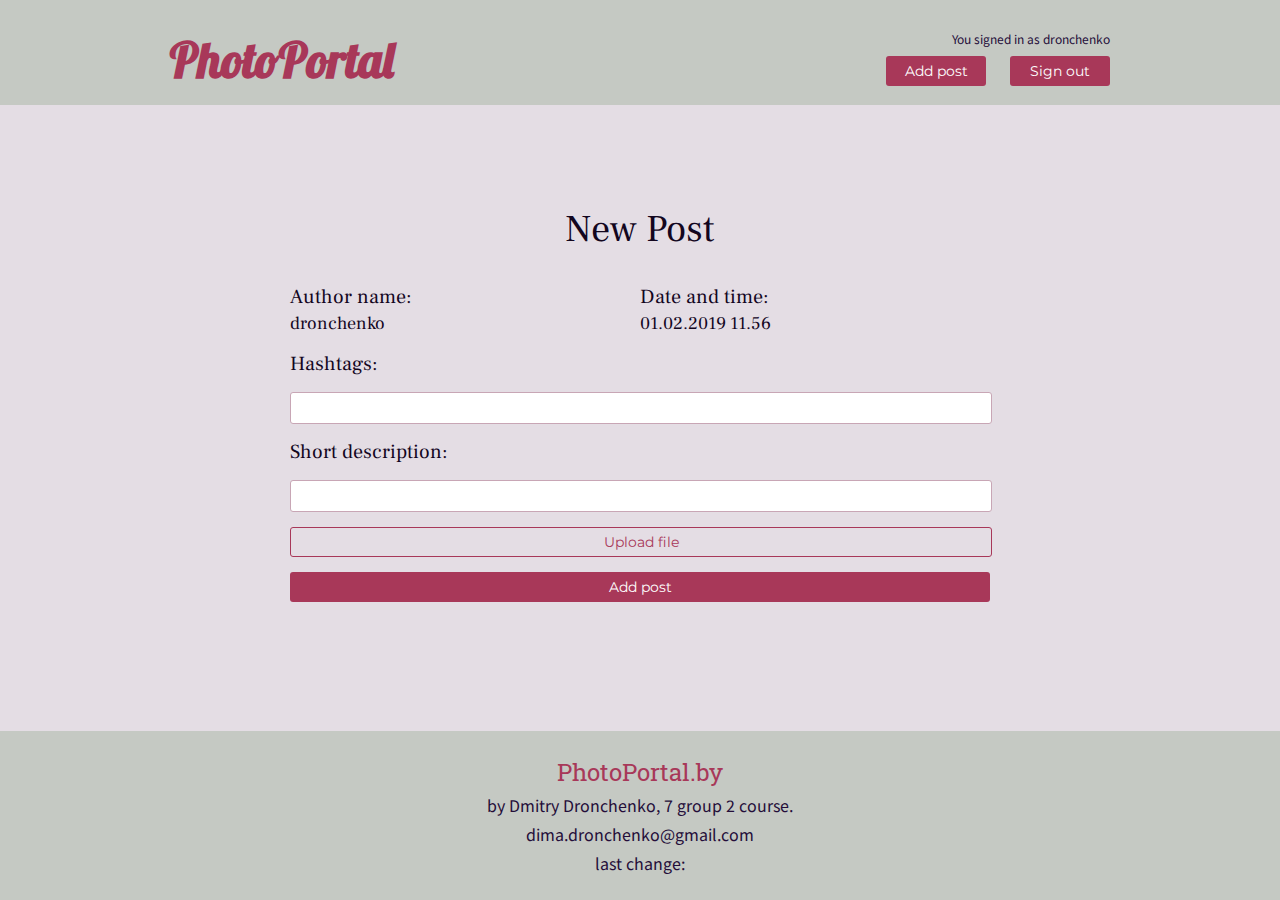
==== UI/addEditPost.html @ 4742c0e1 "Add html, styles and some js." ====
<!DOCTYPE html>
<html lang="en">
<head>
  <meta charset="UTF-8">
  <link href="styles/styles.css" rel="stylesheet" />
  <link href="https://fonts.googleapis.com/css?family=Montserrat:700|Lobster|Noto+Sans+TC|Frank+Ruhl+Libre|Roboto+Slab|Alegreya:400" rel="stylesheet" />
  <meta name="viewport" content="width=device-width, initial-scale=1">
  <script src="scripts/script.js"></script>
  <title>Document</title>
</head>
<body>
  <header>
    <div class="header">
      <div class="header__logo">
        <h1><a href="#">PhotoPortal</a></h1>
      </div>
      <div class="header__logInfo">
        <p>You signed in as dronchenko</p>
      </div>
      <div class="header__buttons">
        <form class="header__form" action="addEditPost.html"><button class="header__button" type="submit">Add post</button></form>
        <form class="header__form" action="addEditPost.html"><button onclick="setBlur()" class="header__button" type="submit">Sign out</button></form>
      </div>
    </div>
  </header>
  <main>
    <div class="add-post">
      <p class="add-post__title">New Post</p>
      <form class="add-post__form" action="#">
        <div class="add-post__author">
          <p>Author name:</p>
          <input class="add-post__input" value="dronchenko" type="text" disabled />
        </div>
        <div class="add-post__date">
          <p>Date and time:</p>
          <input class="add-post__input" value="01.02.2019 11.56" type="text" disabled />
        </div>
        <p class="add-post__hashtagsText">Hashtags:</p>
        <input class="add-post__hashtagsInput" type="text" />
        <p class="add-post__descText">Short description:</p>
        <textarea class="add-post__descInput"></textarea>
        <label for="uploadBtn" class="add-post__uploadButton">Upload file</label>
        <input style="opacity: 0; z-index: -1; height: 0px" type="file" name="upload" id="uploadBtn" />
        <input type="submit" value="Add post" class="add-post__addButton" />
      </form>
    </div>
  </main>
  <footer>
    <div class="footer">
      <a class="footer__link" href="#">PhotoPortal.by</a>
      <p class="footer__text">by Dmitry Dronchenko, 7 group 2 course.</p>
      <p class="footer__text">dima.dronchenko@gmail.com</p>
      <p class="footer__text">last change:</p>
    </div>
  </footer>
</body>
</html>
---- UI/styles/styles.css ----
* {
  margin: 0;
  padding: 0;
  text-decoration: none;
}
.button {
  width: 100px;
  height: 30px;
  border: none;
  background: #A83859;
  color: #FFFFFF;
  border-radius: 3px;
  padding: 6px 10px 6px 10px;
  font-family: 'Montserrat', sans-serif;
  font-size: 14px;
}
.button:hover {
  background: #240D39;
}
.input {
  border: 1px solid #C8A6B5;
  border-radius: 3px;
  height: 30px;
}
.text1 {
  font-size: 12px;
  font-family: 'Noto Sans TC', sans-serif;
  color: #240D39;
}
.text2 {
  color: #13061E;
  font-family: 'Frank Ruhl Libre', serif;
}
.text3 {
  font-size: 24px;
  font-family: 'Roboto Slab', serif;
  color: #A83859;
}
.text4 {
  font-family: 'Alegreya', serif;
  color: #13061E;
  font-size: 36px;
}
header {
  background: #C5C9C3;
}
.header {
  padding: 20px 0 10px 0;
  max-width: 1000px;
  margin: auto;
  display: grid;
  grid-template-columns: repeat(2, 1fr);
  grid-template-rows: repeat(5, auto);
  grid-row-gap: 5px;
  justify-items: end;
}
.header .header__logo {
  margin: 0 30px 0 30px;
  grid-row: 3/5;
  grid-column: 1/2;
  justify-self: start;
}
.header .header__logo h1 > a {
  font-family: 'Lobster', cursive;
  color: #A83859;
  font-size: 48px;
}
.header .header__logInfo {
  margin: 0 30px 0 30px;
  grid-row: 3/4;
  grid-column: 2/3;
  font-size: 12px;
  font-family: 'Noto Sans TC', sans-serif;
  color: #240D39;
}
.header .header__buttons {
  margin: 0 30px 0 30px;
  grid-row: 4/5;
  grid-column: 2/3;
}
.header .header__buttons .header__form {
  display: inline-grid;
  margin-left: 20px;
}
.header .header__buttons .header__form .header__button {
  width: 100px;
  height: 30px;
  border: none;
  background: #A83859;
  color: #FFFFFF;
  border-radius: 3px;
  padding: 6px 10px 6px 10px;
  font-family: 'Montserrat', sans-serif;
  font-size: 14px;
}
.header .header__buttons .header__form .header__button:hover {
  background: #240D39;
}
@media (max-width: 610px) {
  .header {
    grid-template-rows: repeat(4, auto);
    grid-template-columns: repeat(2, 1fr);
  }
  .header .header__logo {
    grid-row: 1/2;
    grid-column: 1/3;
    justify-self: center;
  }
  .header .header__logInfo {
    grid-row: 2/3;
    grid-column: 1/3;
    justify-self: end;
  }
  .header .header__buttons {
    width: 100%;
    justify-self: center;
    grid-column: 1/3;
    grid-row: 3/4;
    display: grid;
    grid-template-columns: repeat(2, 1fr);
  }
  .header .header__buttons .header__form {
    justify-self: center;
    width: 86%;
    margin: 0;
    grid-auto-flow: column;
  }
  .header .header__buttons .header__form .header__button {
    width: 100%;
  }
}
.filter-container {
  background: #E4DDE4;
}
.filter {
  grid-gap: 10px;
  max-width: 700px;
  margin: auto;
  color: #13061E;
  font-family: 'Frank Ruhl Libre', serif;
  display: grid;
  grid-template-columns: repeat(4, auto);
  grid-template-rows: 10% auto;
}
.filter * {
  margin-top: 5px;
}
.filter .filter__title {
  margin: 0 40px;
  display: grid;
  grid-column: 1/4;
  grid-row: 1/2;
}
.filter .filter__text {
  grid-column: 1/2;
  font-size: 20px;
}
.filter .filter__symbol {
  grid-column: 2/3;
  align-self: center;
  justify-self: end;
}
.filter .filter__symbol img {
  width: 20px;
  height: 20px;
}
.filter .filter__form {
  margin: 0 40px 0 40px;
  grid-row: 2/3;
  grid-column: 1/4;
}
.filter .filter__form .filter__text {
  font-size: 16px;
  margin-left: 0;
}
.filter .filter__form .filter__inputs {
  display: grid;
  margin-left: 20px;
  grid-template-columns: 100px auto;
  grid-template-areas: 'text-date date' 'text-author author' 'text-hashtag hashtag' 'but but';
}
.filter .filter__form .filter__inputs .filter__input {
  background-color: #E4DDE4;
  border: 1px solid #C8A6B5;
  border-radius: 3px;
}
.filter .filter__form .filter__inputs .filter__button {
  justify-self: end;
  grid-area: but;
  width: 100px;
  height: 30px;
  border: none;
  background: #A83859;
  color: #FFFFFF;
  border-radius: 3px;
  padding: 6px 10px 6px 10px;
  font-family: 'Montserrat', sans-serif;
  font-size: 14px;
}
.filter .filter__form .filter__inputs .filter__button:hover {
  background: #240D39;
}
.filter .filter__form .filter__inputs .filter__text-date {
  grid-area: text-date;
}
.filter .filter__form .filter__inputs #date {
  grid-area: date;
}
.filter .filter__form .filter__inputs .filter__text-author {
  grid-area: text-author;
}
.filter .filter__form .filter__inputs #author {
  grid-area: author;
}
.filter .filter__form .filter__inputs .filter__text-hashtag {
  grid-area: text-hashtag;
}
.filter .filter__form .filter__inputs #hashtag {
  grid-area: hashtag;
}
.filter .filter__form .filter__inputs .text {
  font-size: 14px;
}
main {
  background: #E4DDE4;
}
.main {
  max-width: 700px;
  margin: auto;
  padding: 25px 0 50px 0;
  display: grid;
  grid-template-columns: repeat(2, auto);
  grid-auto-rows: auto;
  grid-column-gap: 20px;
  grid-auto-flow: dense;
}
.main .el {
  padding: 25px;
  display: grid;
  grid-template-rows: auto 20px auto auto;
  grid-template-columns: 1fr 1fr 20px;
  grid-gap: 10px;
}
.main .el .el__like {
  background: url(img/heart.svg);
  grid-row: 2 / 3;
  grid-column: 3 / 4;
  justify-self: end;
  height: 20px;
  width: 20px;
}
.main .el .el__name {
  grid-row: 2 / 3;
  grid-column: 1 / 3;
  font-size: 12px;
  font-family: 'Noto Sans TC', sans-serif;
  color: #240D39;
}
.main .el .el__photo {
  grid-area: 1 / 1 / span 1 / span 3;
  width: 100%;
  -webkit-box-shadow: 0 0 25px #240D3950;
  -moz-box-shadow: 0 0 25px #240D3950;
  box-shadow: 0 0 25px #240D3950;
}
.main .el .el__desc {
  grid-row: 3 / 4;
  grid-column: 1 / 4;
  display: none;
}
.main .el .el__hashtag {
  grid-row: 2 / 3;
  grid-column: 2 / 3;
  justify-self: end;
  display: none;
}
.main .el .el__links {
  grid-column: 1/4;
  justify-self: end;
}
.main .el .el__link {
  font-size: 12px;
  font-family: 'Noto Sans TC', sans-serif;
  color: #240D39;
  font-size: 14px;
  display: none;
  margin-left: 20px;
}
.main .el .el__link:hover {
  text-decoration: underline;
}
@media (max-width: 610px) {
  .main .el {
    grid-column: 1/3;
    width: 80%;
    justify-self: center;
  }
  .main .el .el__desc {
    display: block;
  }
  .main .el .el__hashtag {
    display: block;
  }
  .main .el .el__link {
    display: inline-grid;
  }
}
.main .main__button {
  grid-column: 1/3;
  justify-self: center;
  width: 100px;
  height: 30px;
  border: none;
  background: #A83859;
  color: #FFFFFF;
  border-radius: 3px;
  padding: 6px 10px 6px 10px;
  font-family: 'Montserrat', sans-serif;
  font-size: 14px;
  width: 250px;
}
.main .main__button:hover {
  background: #240D39;
}
.modal-window {
  position: fixed;
  top: 0;
  right: 0;
  bottom: 0;
  left: 0;
  z-index: 99;
  -webkit-transition: opacity 400ms ease-in;
  -moz-transition: opacity 400ms ease-in;
  transition: opacity 400ms ease-in;
  display: none;
  pointer-events: none;
}
.modal-window:target {
  display: block;
  pointer-events: auto;
}
.modal-window .modal-dialog {
  z-index: 100;
  box-shadow: 0 0 50px #240D39CC, inset 0 0 34px #240D394D;
  position: relative;
  margin: 10% auto;
  background: #E4DDE4;
}
.delete-dialog {
  padding: 25px 15px 15px 25px;
  max-width: 370px;
  width: 80%;
  height: 120px;
  display: grid;
  grid-template-columns: repeat(3, auto);
  grid-template-rows: auto 30px;
}
.delete-dialog .delete-dialog__form1 {
  justify-self: end;
  grid-row: 2/3;
  grid-column: 2/3;
}
.delete-dialog .delete-dialog__form1 .delete-dialog__button {
  width: 100px;
  height: 30px;
  border: none;
  background: #A83859;
  color: #FFFFFF;
  border-radius: 3px;
  padding: 6px 10px 6px 10px;
  font-family: 'Montserrat', sans-serif;
  font-size: 14px;
}
.delete-dialog .delete-dialog__form1 .delete-dialog__button:hover {
  background: #240D39;
}
.delete-dialog .delete-dialog__form2 {
  justify-self: end;
  grid-row: 2/3;
  grid-column: 3/4;
}
.delete-dialog .delete-dialog__form2 .delete-dialog__button {
  width: 100px;
  height: 30px;
  border: none;
  background: #A83859;
  color: #FFFFFF;
  border-radius: 3px;
  padding: 6px 10px 6px 10px;
  font-family: 'Montserrat', sans-serif;
  font-size: 14px;
}
.delete-dialog .delete-dialog__form2 .delete-dialog__button:hover {
  background: #240D39;
}
.delete-dialog .delete-dialog__text {
  grid-column: 1/4;
  grid-row: 1/2;
  color: #13061E;
  font-family: 'Frank Ruhl Libre', serif;
  font-size: 18px;
}
.signin-dialog {
  padding: 20px 0 100px 0;
  display: grid;
  grid-template-rows: repeat(2, auto);
  grid-row-gap: 15px;
  justify-items: center;
  width: 70%;
  max-width: 600px;
  height: 70vh;
  max-height: 300px;
}
.signin-dialog * {
  width: 100%;
}
.signin-dialog .signin-dialog__title {
  text-align: center;
  color: #13061E;
  font-family: 'Frank Ruhl Libre', serif;
  font-size: 32px;
  padding-bottom: 30px;
}
.signin-dialog .signin-dialog__form {
  width: 60%;
  display: grid;
  grid-auto-rows: auto;
  grid-row-gap: 15px;
}
.signin-dialog .signin-dialog__form .signin-dialog__text {
  color: #13061E;
  font-family: 'Frank Ruhl Libre', serif;
  font-size: 20px;
}
.signin-dialog .signin-dialog__form .signin-dialog__input {
  border: 1px solid #C8A6B5;
  border-radius: 3px;
  height: 30px;
}
.signin-dialog .signin-dialog__button {
  width: 100px;
  height: 30px;
  border: none;
  background: #A83859;
  color: #FFFFFF;
  border-radius: 3px;
  padding: 6px 10px 6px 10px;
  font-family: 'Montserrat', sans-serif;
  font-size: 14px;
  width: 100%;
}
.signin-dialog .signin-dialog__button:hover {
  background: #240D39;
}
footer {
  background: #C5C9C3;
}
.footer {
  max-width: 1000px;
  margin: auto;
  padding: 25px 0 25px 0;
  display: grid;
  grid-auto-rows: auto;
  grid-row-gap: 5px;
  justify-items: center;
}
.footer .footer__text {
  font-size: 12px;
  font-family: 'Noto Sans TC', sans-serif;
  color: #240D39;
  font-size: 16px;
}
.footer .footer__link {
  font-size: 24px;
  font-family: 'Roboto Slab', serif;
  color: #A83859;
}
.add-post {
  max-width: 700px;
  margin: auto;
  padding: 100px 40px 100px 40px;
  display: grid;
  grid-template-rows: repeat(2, auto);
  grid-row-gap: 30px;
}
.add-post * {
  width: 100%;
}
.add-post .add-post__title {
  text-align: center;
  grid-area: 1 / 1 / span 1 / span 1;
  justify-self: center;
  color: #13061E;
  font-family: 'Frank Ruhl Libre', serif;
  font-size: 38px;
}
.add-post .add-post__form {
  grid-area: 2 / 1 / span 1 / span 1;
  display: grid;
  grid-template-rows: repeat(7, auto);
  grid-template-columns: repeat(2, 1fr);
  grid-row-gap: 15px;
  color: #13061E;
  font-family: 'Frank Ruhl Libre', serif;
  font-size: 20px;
}
.add-post .add-post__form .add-post__author {
  grid-area: 1 / 1 / span 1 / span 1;
}
.add-post .add-post__form .add-post__author * {
  display: inline-grid;
}
.add-post .add-post__form .add-post__author .add-post__input {
  color: #13061E;
  font-family: 'Frank Ruhl Libre', serif;
  font-size: 18px;
  border: none;
  background: #E4DDE4;
}
.add-post .add-post__form .add-post__date {
  grid-area: 1 / 2 / span 1 / span 1;
}
.add-post .add-post__form .add-post__date * {
  display: inline-grid;
}
.add-post .add-post__form .add-post__date .add-post__input {
  color: #13061E;
  font-family: 'Frank Ruhl Libre', serif;
  font-size: 18px;
  border: none;
  background: #E4DDE4;
}
.add-post .add-post__form .add-post__hashtagsText {
  grid-area: 2 / 1 / span 1 / span 2;
}
.add-post .add-post__form .add-post__hashtagsInput {
  border: 1px solid #C8A6B5;
  border-radius: 3px;
  height: 30px;
  grid-area: 3 / 1 / span 1 / span 2;
}
.add-post .add-post__form .add-post__descText {
  grid-area: 4 / 1 / span 1 / span 2;
}
.add-post .add-post__form .add-post__descInput {
  border: 1px solid #C8A6B5;
  border-radius: 3px;
  height: 30px;
  resize: none;
  grid-area: 5 / 1 / span 1 / span 2;
}
.add-post .add-post__form .add-post__uploadButton {
  font-family: 'Montserrat', sans-serif;
  font-size: 14px;
  padding: 5px 0 5px 0;
  cursor: pointer;
  text-align: center;
  color: #A83859;
  border: 1px solid #A83859;
  border-radius: 3px;
  grid-area: 6 / 1 / span 1 / span 2;
}
.add-post .add-post__form .add-post__addButton {
  width: 100px;
  height: 30px;
  border: none;
  background: #A83859;
  color: #FFFFFF;
  border-radius: 3px;
  padding: 6px 10px 6px 10px;
  font-family: 'Montserrat', sans-serif;
  font-size: 14px;
  width: 100%;
  grid-area: 7 / 1 / span 1 / span 2;
}
.add-post .add-post__form .add-post__addButton:hover {
  background: #240D39;
}
body {
  display: grid;
  grid-template-rows: minmax(auto, max-content) auto minmax(auto, max-content);
  min-height: 100vh;
}
.error {
  max-width: 700px;
  margin: auto;
  padding: 50px 40px 50px 40px;
}
.error .error__title {
  font-family: 'Alegreya', serif;
  color: #13061E;
  font-size: 36px;
  text-align: center;
}
.error .error__link {
  color: #A83859;
}
.error .error__link:hover {
  text-decoration: underline;
}
/*# sourceMappingURL=styles.css.map */
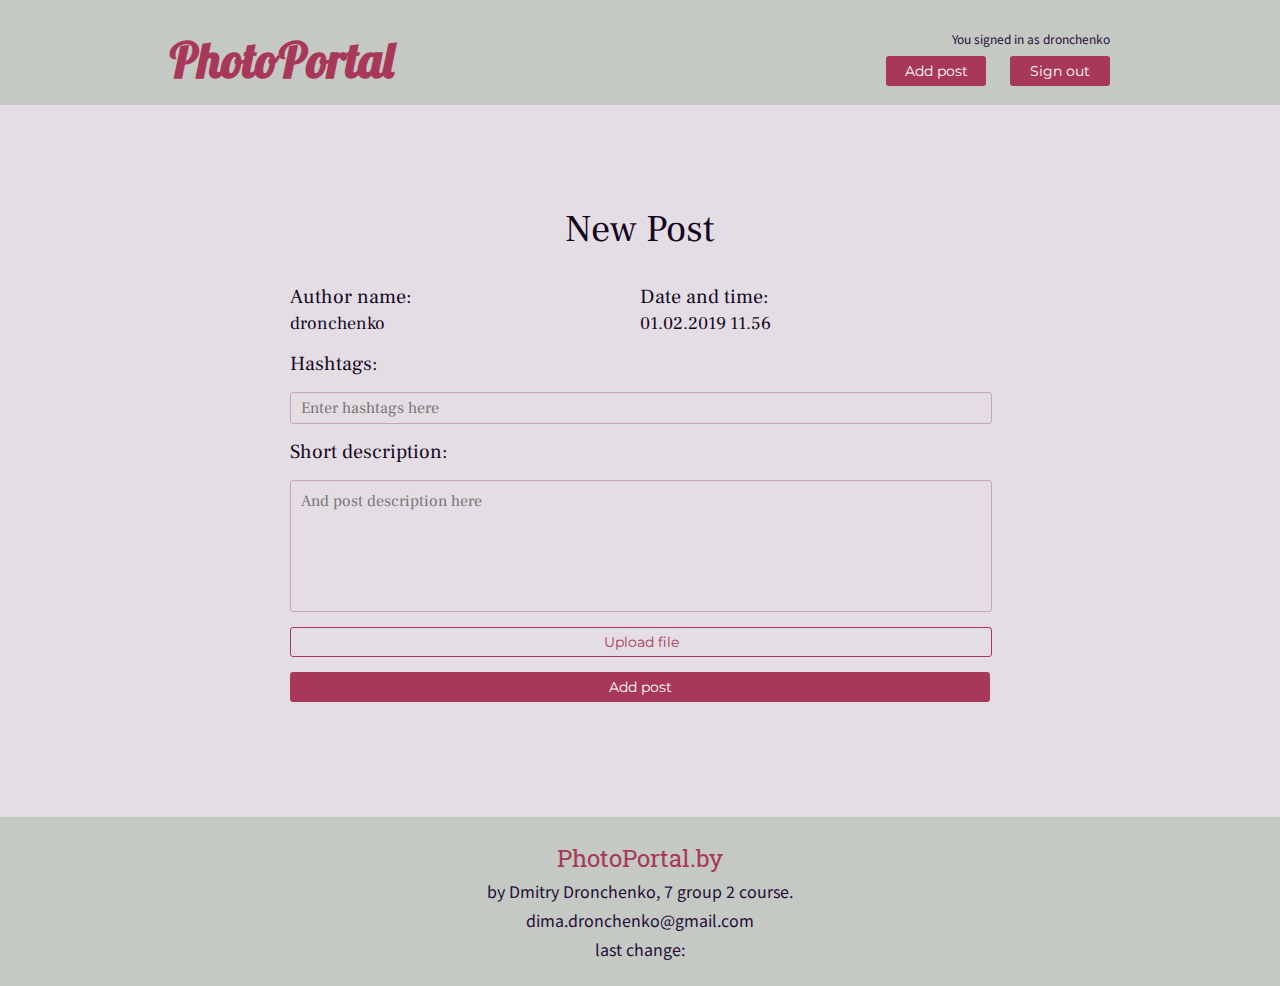
==== commit d22834b3: "Cosmetic edits." ====
--- a/UI/addEditPost.html
+++ b/UI/addEditPost.html
@@ -36,9 +36,9 @@
           <input class="add-post__input" value="01.02.2019 11.56" type="text" disabled />
         </div>
         <p class="add-post__hashtagsText">Hashtags:</p>
-        <input class="add-post__hashtagsInput" type="text" />
+        <input class="add-post__hashtagsInput" placeholder="Enter hashtags here" type="text" />
         <p class="add-post__descText">Short description:</p>
-        <textarea class="add-post__descInput"></textarea>
+        <textarea class="add-post__descInput" placeholder="And post description here"></textarea>
         <label for="uploadBtn" class="add-post__uploadButton">Upload file</label>
         <input style="opacity: 0; z-index: -1; height: 0px" type="file" name="upload" id="uploadBtn" />
         <input type="submit" value="Add post" class="add-post__addButton" />
--- a/UI/styles/styles.css
+++ b/UI/styles/styles.css
@@ -21,6 +21,15 @@
   border: 1px solid #C8A6B5;
   border-radius: 3px;
   height: 30px;
+  background: #E4DDE4;
+  text-indent: 10px;
+  color: #13061E;
+  font-family: 'Frank Ruhl Libre', serif;
+  font-size: 16px;
+}
+.input:focus,
+.input:hover {
+  box-shadow: 0 0 10px #240D394B;
 }
 .text1 {
   font-size: 12px;
@@ -133,12 +142,12 @@
   background: #E4DDE4;
 }
 .filter {
+  display: grid;
   grid-gap: 10px;
   max-width: 700px;
   margin: auto;
   color: #13061E;
   font-family: 'Frank Ruhl Libre', serif;
-  display: grid;
   grid-template-columns: repeat(4, auto);
   grid-template-rows: 10% auto;
 }
@@ -184,6 +193,10 @@
   border: 1px solid #C8A6B5;
   border-radius: 3px;
 }
+.filter .filter__form .filter__inputs .filter__input:focus,
+.filter .filter__form .filter__inputs .filter__input:hover {
+  box-shadow: 0 0 10px #240D394B;
+}
 .filter .filter__form .filter__inputs .filter__button {
   justify-self: end;
   grid-area: but;
@@ -242,12 +255,14 @@
   grid-gap: 10px;
 }
 .main .el .el__like {
-  background: url(img/heart.svg);
   grid-row: 2 / 3;
   grid-column: 3 / 4;
   justify-self: end;
   height: 20px;
   width: 20px;
+}
+.main .el .el__like:hover {
+  color: #A83859;
 }
 .main .el .el__name {
   grid-row: 2 / 3;
@@ -436,6 +451,15 @@
   border: 1px solid #C8A6B5;
   border-radius: 3px;
   height: 30px;
+  background: #E4DDE4;
+  text-indent: 10px;
+  color: #13061E;
+  font-family: 'Frank Ruhl Libre', serif;
+  font-size: 16px;
+}
+.signin-dialog .signin-dialog__form .signin-dialog__input:focus,
+.signin-dialog .signin-dialog__form .signin-dialog__input:hover {
+  box-shadow: 0 0 10px #240D394B;
 }
 .signin-dialog .signin-dialog__button {
   width: 100px;
@@ -537,7 +561,16 @@
   border: 1px solid #C8A6B5;
   border-radius: 3px;
   height: 30px;
+  background: #E4DDE4;
+  text-indent: 10px;
+  color: #13061E;
+  font-family: 'Frank Ruhl Libre', serif;
+  font-size: 16px;
   grid-area: 3 / 1 / span 1 / span 2;
+}
+.add-post .add-post__form .add-post__hashtagsInput:focus,
+.add-post .add-post__form .add-post__hashtagsInput:hover {
+  box-shadow: 0 0 10px #240D394B;
 }
 .add-post .add-post__form .add-post__descText {
   grid-area: 4 / 1 / span 1 / span 2;
@@ -546,8 +579,19 @@
   border: 1px solid #C8A6B5;
   border-radius: 3px;
   height: 30px;
+  background: #E4DDE4;
+  text-indent: 10px;
+  color: #13061E;
+  font-family: 'Frank Ruhl Libre', serif;
+  font-size: 16px;
+  padding-top: 10px;
   resize: none;
+  height: 120px;
   grid-area: 5 / 1 / span 1 / span 2;
+}
+.add-post .add-post__form .add-post__descInput:focus,
+.add-post .add-post__form .add-post__descInput:hover {
+  box-shadow: 0 0 10px #240D394B;
 }
 .add-post .add-post__form .add-post__uploadButton {
   font-family: 'Montserrat', sans-serif;
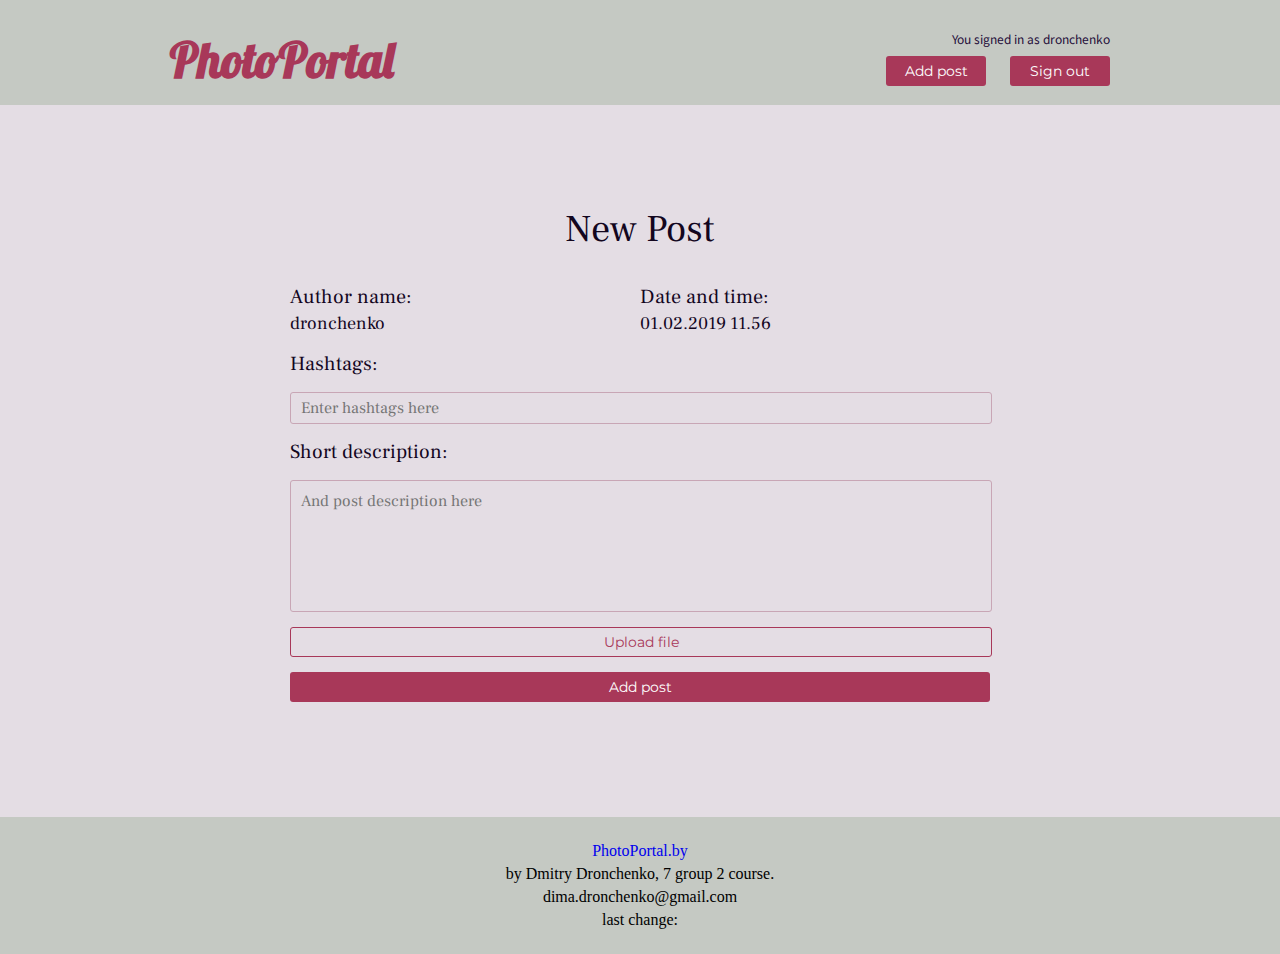
==== commit 3c0fded9: "Refactor css, modified filter, add posts.js." ====
--- a/UI/addEditPost.html
+++ b/UI/addEditPost.html
@@ -14,34 +14,34 @@
       <div class="header__logo">
         <h1><a href="#">PhotoPortal</a></h1>
       </div>
-      <div class="header__logInfo">
+      <div class="header__logInfo text1">
         <p>You signed in as dronchenko</p>
       </div>
       <div class="header__buttons">
-        <form class="header__form" action="addEditPost.html"><button class="header__button" type="submit">Add post</button></form>
-        <form class="header__form" action="addEditPost.html"><button onclick="setBlur()" class="header__button" type="submit">Sign out</button></form>
+        <form class="header__button-form" action="addEditPost.html"><button class="header__button button" type="submit">Add post</button></form>
+        <form class="header__button-form" action="addEditPost.html"><button onclick="setBlur()" class="header__button button" type="submit">Sign out</button></form>
       </div>
     </div>
   </header>
   <main>
     <div class="add-post">
-      <p class="add-post__title">New Post</p>
-      <form class="add-post__form" action="#">
+      <p class="add-post__title text2">New Post</p>
+      <form class="add-post__form text2" action="#">
         <div class="add-post__author">
           <p>Author name:</p>
-          <input class="add-post__input" value="dronchenko" type="text" disabled />
+          <input class="add-post__input text2" value="dronchenko" type="text" disabled />
         </div>
         <div class="add-post__date">
           <p>Date and time:</p>
-          <input class="add-post__input" value="01.02.2019 11.56" type="text" disabled />
+          <input class="add-post__input text2" value="01.02.2019 11.56" type="text" disabled />
         </div>
-        <p class="add-post__hashtagsText">Hashtags:</p>
-        <input class="add-post__hashtagsInput" placeholder="Enter hashtags here" type="text" />
-        <p class="add-post__descText">Short description:</p>
-        <textarea class="add-post__descInput" placeholder="And post description here"></textarea>
-        <label for="uploadBtn" class="add-post__uploadButton">Upload file</label>
+        <p class="add-post__hashtags-text">Hashtags:</p>
+        <input class="add-post__hashtags-input input" placeholder="Enter hashtags here" type="text" />
+        <p class="add-post__desc-text">Short description:</p>
+        <textarea class="add-post__desc-input input" placeholder="And post description here" maxlength="200" required></textarea>
+        <label for="uploadBtn" class="add-post__upload-button">Upload file</label>
         <input style="opacity: 0; z-index: -1; height: 0px" type="file" name="upload" id="uploadBtn" />
-        <input type="submit" value="Add post" class="add-post__addButton" />
+        <input type="submit" value="Add post" class="add-post__add-button button" />
       </form>
     </div>
   </main>
--- a/UI/styles/styles.css
+++ b/UI/styles/styles.css
@@ -1,4 +1,5 @@
 * {
+  outline: none;
   margin: 0;
   padding: 0;
   text-decoration: none;
@@ -17,6 +18,9 @@
 .button:hover {
   background: #240D39;
 }
+.button_width_250px {
+  width: 250px;
+}
 .input {
   border: 1px solid #C8A6B5;
   border-radius: 3px;
@@ -31,6 +35,15 @@
 .input:hover {
   box-shadow: 0 0 10px #240D394B;
 }
+.hashtag {
+  padding: 0 5px;
+  border: none;
+  border-radius: 3px;
+  background: #A83859;
+  font-size: 14px;
+  font-family: 'Noto Sans TC', sans-serif;
+  color: #FFFFFF;
+}
 .text1 {
   font-size: 12px;
   font-family: 'Noto Sans TC', sans-serif;
@@ -63,64 +76,47 @@
   grid-row-gap: 5px;
   justify-items: end;
 }
-.header .header__logo {
+.header__logo {
   margin: 0 30px 0 30px;
   grid-row: 3/5;
   grid-column: 1/2;
   justify-self: start;
 }
-.header .header__logo h1 > a {
+.header__logo > h1 > a {
   font-family: 'Lobster', cursive;
   color: #A83859;
   font-size: 48px;
 }
-.header .header__logInfo {
+.header__logInfo {
   margin: 0 30px 0 30px;
   grid-row: 3/4;
   grid-column: 2/3;
-  font-size: 12px;
-  font-family: 'Noto Sans TC', sans-serif;
-  color: #240D39;
-}
-.header .header__buttons {
+}
+.header__buttons {
   margin: 0 30px 0 30px;
   grid-row: 4/5;
   grid-column: 2/3;
 }
-.header .header__buttons .header__form {
+.header__button-form {
   display: inline-grid;
   margin-left: 20px;
-}
-.header .header__buttons .header__form .header__button {
-  width: 100px;
-  height: 30px;
-  border: none;
-  background: #A83859;
-  color: #FFFFFF;
-  border-radius: 3px;
-  padding: 6px 10px 6px 10px;
-  font-family: 'Montserrat', sans-serif;
-  font-size: 14px;
-}
-.header .header__buttons .header__form .header__button:hover {
-  background: #240D39;
 }
 @media (max-width: 610px) {
   .header {
     grid-template-rows: repeat(4, auto);
     grid-template-columns: repeat(2, 1fr);
   }
-  .header .header__logo {
+  .header__logo {
     grid-row: 1/2;
     grid-column: 1/3;
     justify-self: center;
   }
-  .header .header__logInfo {
+  .header__logInfo {
     grid-row: 2/3;
     grid-column: 1/3;
     justify-self: end;
   }
-  .header .header__buttons {
+  .header__buttons {
     width: 100%;
     justify-self: center;
     grid-column: 1/3;
@@ -128,111 +124,136 @@
     display: grid;
     grid-template-columns: repeat(2, 1fr);
   }
-  .header .header__buttons .header__form {
+  .header__button-form {
     justify-self: center;
     width: 86%;
     margin: 0;
     grid-auto-flow: column;
   }
-  .header .header__buttons .header__form .header__button {
+  .header__button {
     width: 100%;
   }
 }
 .filter-container {
+  padding-top: 10px;
   background: #E4DDE4;
 }
 .filter {
   display: grid;
+  grid-template-columns: repeat(2, auto);
+  grid-template-rows: 10% auto;
   grid-gap: 10px;
-  max-width: 700px;
+  max-width: 600px;
   margin: auto;
-  color: #13061E;
-  font-family: 'Frank Ruhl Libre', serif;
-  grid-template-columns: repeat(4, auto);
-  grid-template-rows: 10% auto;
-}
-.filter * {
-  margin-top: 5px;
-}
-.filter .filter__title {
-  margin: 0 40px;
-  display: grid;
-  grid-column: 1/4;
+  padding: 0 40px;
+}
+.filter__title {
+  display: grid;
+  grid-column: 1/3;
   grid-row: 1/2;
 }
-.filter .filter__text {
+.filter__text {
   grid-column: 1/2;
   font-size: 20px;
 }
-.filter .filter__symbol {
+.filter__symbol {
   grid-column: 2/3;
   align-self: center;
   justify-self: end;
 }
-.filter .filter__symbol img {
-  width: 20px;
-  height: 20px;
-}
-.filter .filter__form {
-  margin: 0 40px 0 40px;
+.filter__form {
   grid-row: 2/3;
-  grid-column: 1/4;
-}
-.filter .filter__form .filter__text {
+  grid-column: 1/3;
+}
+.filter__form > .filter__text {
   font-size: 16px;
   margin-left: 0;
 }
-.filter .filter__form .filter__inputs {
-  display: grid;
+.filter__form_hidden {
+  display: none;
+}
+.filter__inputs {
+  display: grid;
+  grid-gap: 10px;
   margin-left: 20px;
   grid-template-columns: 100px auto;
-  grid-template-areas: 'text-date date' 'text-author author' 'text-hashtag hashtag' 'but but';
-}
-.filter .filter__form .filter__inputs .filter__input {
-  background-color: #E4DDE4;
-  border: 1px solid #C8A6B5;
-  border-radius: 3px;
-}
-.filter .filter__form .filter__inputs .filter__input:focus,
-.filter .filter__form .filter__inputs .filter__input:hover {
-  box-shadow: 0 0 10px #240D394B;
-}
-.filter .filter__form .filter__inputs .filter__button {
+  grid-template-areas: 'text-date date date' 'text-author author author' 'text-hashtag hashtag hashtag' 'vars vars vars' 'but but but';
+}
+@media (max-width: 465px) {
+  .filter__inputs {
+    grid-template-columns: auto;
+    grid-template-areas: 'text-date' 'date' 'date' 'text-author' 'author' 'text-hashtag' 'hashtag' 'vars' 'but';
+  }
+}
+.filter__input {
+  min-width: 115px;
+}
+.filter__button {
   justify-self: end;
   grid-area: but;
-  width: 100px;
-  height: 30px;
+}
+@media (max-width: 465px) {
+  .filter__button {
+    justify-self: center;
+    width: 100%;
+  }
+}
+.filter__text-date {
+  grid-area: text-date;
+}
+.filter #date {
+  grid-area: date;
+}
+.filter__text-author {
+  grid-area: text-author;
+}
+.filter #author {
+  grid-area: author;
+}
+.filter__text-hashtag {
+  grid-area: text-hashtag;
+}
+.filter__tags {
+  text-indent: 0;
+  height: auto;
+  grid-area: hashtag;
+  grid-auto-flow: dense;
+}
+.filter__tags:hover {
+  cursor: text;
+}
+.filter__tags-input {
+  font-size: 16px;
+  height: 20px;
+  display: inline-grid;
+  padding: 5px 0;
+  background: #E4DDE4;
   border: none;
-  background: #A83859;
-  color: #FFFFFF;
-  border-radius: 3px;
-  padding: 6px 10px 6px 10px;
-  font-family: 'Montserrat', sans-serif;
-  font-size: 14px;
-}
-.filter .filter__form .filter__inputs .filter__button:hover {
+  margin-left: 10px;
+}
+.filter__tag {
+  margin: 5px 0 5px 10px;
+  display: inline-grid;
+}
+.filter__variants {
+  grid-area: vars;
+  cursor: default;
+}
+.filter__variants_hidden {
+  display: none;
+}
+.filter__variant {
+  margin: 3px;
+  display: inline-grid;
+  grid-auto-flow: dense;
+  grid-gap: 5px;
+}
+.filter__variant:hover {
   background: #240D39;
-}
-.filter .filter__form .filter__inputs .filter__text-date {
-  grid-area: text-date;
-}
-.filter .filter__form .filter__inputs #date {
-  grid-area: date;
-}
-.filter .filter__form .filter__inputs .filter__text-author {
-  grid-area: text-author;
-}
-.filter .filter__form .filter__inputs #author {
-  grid-area: author;
-}
-.filter .filter__form .filter__inputs .filter__text-hashtag {
-  grid-area: text-hashtag;
-}
-.filter .filter__form .filter__inputs #hashtag {
-  grid-area: hashtag;
-}
-.filter .filter__form .filter__inputs .text {
-  font-size: 14px;
+  cursor: pointer;
+}
+.filter__variant_hide {
+  display: none;
 }
 main {
   background: #E4DDE4;
@@ -247,95 +268,92 @@
   grid-column-gap: 20px;
   grid-auto-flow: dense;
 }
-.main .el {
+.main__button {
+  grid-column: 1/3;
+  justify-self: center;
+}
+.el {
   padding: 25px;
   display: grid;
   grid-template-rows: auto 20px auto auto;
   grid-template-columns: 1fr 1fr 20px;
   grid-gap: 10px;
 }
-.main .el .el__like {
+.el__like {
   grid-row: 2 / 3;
   grid-column: 3 / 4;
   justify-self: end;
   height: 20px;
   width: 20px;
 }
-.main .el .el__like:hover {
+.el__like:hover {
   color: #A83859;
 }
-.main .el .el__name {
+.el__name {
   grid-row: 2 / 3;
   grid-column: 1 / 3;
-  font-size: 12px;
-  font-family: 'Noto Sans TC', sans-serif;
-  color: #240D39;
-}
-.main .el .el__photo {
+}
+.el__photo {
   grid-area: 1 / 1 / span 1 / span 3;
   width: 100%;
   -webkit-box-shadow: 0 0 25px #240D3950;
   -moz-box-shadow: 0 0 25px #240D3950;
   box-shadow: 0 0 25px #240D3950;
 }
-.main .el .el__desc {
+.el__desc {
   grid-row: 3 / 4;
   grid-column: 1 / 4;
   display: none;
 }
-.main .el .el__hashtag {
+.el__hashtag {
   grid-row: 2 / 3;
   grid-column: 2 / 3;
   justify-self: end;
   display: none;
 }
-.main .el .el__links {
+.el__links {
   grid-column: 1/4;
   justify-self: end;
 }
-.main .el .el__link {
-  font-size: 12px;
-  font-family: 'Noto Sans TC', sans-serif;
-  color: #240D39;
+.el__link {
   font-size: 14px;
   display: none;
   margin-left: 20px;
 }
-.main .el .el__link:hover {
+.el__link:hover {
   text-decoration: underline;
 }
 @media (max-width: 610px) {
-  .main .el {
+  .el {
     grid-column: 1/3;
     width: 80%;
     justify-self: center;
-  }
-  .main .el .el__desc {
+    grid-template-rows: auto 20px 20px auto auto;
+    grid-template-columns: 1fr 1fr 20px;
+    grid-gap: 10px;
+  }
+  .el__photo {
+    grid-area: 1 / 1 / span 1 / span 3;
+  }
+  .el__name {
+    grid-area: 2 / 1 / span 1 / span 3;
+  }
+  .el__like {
+    grid-area: 2 / 3 / span 1 / span 1;
+  }
+  .el__hashtag {
+    justify-self: start;
+    grid-area: 3 / 1 / span 1 / span 3;
     display: block;
   }
-  .main .el .el__hashtag {
+  .el__desc {
+    grid-area: 4 / 1 / span 1 / span 3;
     display: block;
   }
-  .main .el .el__link {
+  .el__link {
+    grid-area: 5 / 1 / span 1 / span 3;
     display: inline-grid;
   }
-}
-.main .main__button {
-  grid-column: 1/3;
-  justify-self: center;
-  width: 100px;
-  height: 30px;
-  border: none;
-  background: #A83859;
-  color: #FFFFFF;
-  border-radius: 3px;
-  padding: 6px 10px 6px 10px;
-  font-family: 'Montserrat', sans-serif;
-  font-size: 14px;
-  width: 250px;
-}
-.main .main__button:hover {
-  background: #240D39;
 }
 .modal-window {
   position: fixed;
@@ -354,7 +372,7 @@
   display: block;
   pointer-events: auto;
 }
-.modal-window .modal-dialog {
+.modal-dialog {
   z-index: 100;
   box-shadow: 0 0 50px #240D39CC, inset 0 0 34px #240D394D;
   position: relative;
@@ -370,49 +388,19 @@
   grid-template-columns: repeat(3, auto);
   grid-template-rows: auto 30px;
 }
-.delete-dialog .delete-dialog__form1 {
+.delete-dialog__button-form1 {
   justify-self: end;
   grid-row: 2/3;
   grid-column: 2/3;
 }
-.delete-dialog .delete-dialog__form1 .delete-dialog__button {
-  width: 100px;
-  height: 30px;
-  border: none;
-  background: #A83859;
-  color: #FFFFFF;
-  border-radius: 3px;
-  padding: 6px 10px 6px 10px;
-  font-family: 'Montserrat', sans-serif;
-  font-size: 14px;
-}
-.delete-dialog .delete-dialog__form1 .delete-dialog__button:hover {
-  background: #240D39;
-}
-.delete-dialog .delete-dialog__form2 {
+.delete-dialog__button-form2 {
   justify-self: end;
   grid-row: 2/3;
   grid-column: 3/4;
 }
-.delete-dialog .delete-dialog__form2 .delete-dialog__button {
-  width: 100px;
-  height: 30px;
-  border: none;
-  background: #A83859;
-  color: #FFFFFF;
-  border-radius: 3px;
-  padding: 6px 10px 6px 10px;
-  font-family: 'Montserrat', sans-serif;
-  font-size: 14px;
-}
-.delete-dialog .delete-dialog__form2 .delete-dialog__button:hover {
-  background: #240D39;
-}
-.delete-dialog .delete-dialog__text {
+.delete-dialog__text {
   grid-column: 1/4;
   grid-row: 1/2;
-  color: #13061E;
-  font-family: 'Frank Ruhl Libre', serif;
   font-size: 18px;
 }
 .signin-dialog {
@@ -429,52 +417,20 @@
 .signin-dialog * {
   width: 100%;
 }
-.signin-dialog .signin-dialog__title {
+.signin-dialog__title {
   text-align: center;
-  color: #13061E;
-  font-family: 'Frank Ruhl Libre', serif;
   font-size: 32px;
   padding-bottom: 30px;
 }
-.signin-dialog .signin-dialog__form {
+.signin-dialog__form,
+.signin-dialog__button-form {
   width: 60%;
   display: grid;
   grid-auto-rows: auto;
   grid-row-gap: 15px;
 }
-.signin-dialog .signin-dialog__form .signin-dialog__text {
-  color: #13061E;
-  font-family: 'Frank Ruhl Libre', serif;
+.signin-dialog__text {
   font-size: 20px;
-}
-.signin-dialog .signin-dialog__form .signin-dialog__input {
-  border: 1px solid #C8A6B5;
-  border-radius: 3px;
-  height: 30px;
-  background: #E4DDE4;
-  text-indent: 10px;
-  color: #13061E;
-  font-family: 'Frank Ruhl Libre', serif;
-  font-size: 16px;
-}
-.signin-dialog .signin-dialog__form .signin-dialog__input:focus,
-.signin-dialog .signin-dialog__form .signin-dialog__input:hover {
-  box-shadow: 0 0 10px #240D394B;
-}
-.signin-dialog .signin-dialog__button {
-  width: 100px;
-  height: 30px;
-  border: none;
-  background: #A83859;
-  color: #FFFFFF;
-  border-radius: 3px;
-  padding: 6px 10px 6px 10px;
-  font-family: 'Montserrat', sans-serif;
-  font-size: 14px;
-  width: 100%;
-}
-.signin-dialog .signin-dialog__button:hover {
-  background: #240D39;
 }
 footer {
   background: #C5C9C3;
@@ -488,16 +444,8 @@
   grid-row-gap: 5px;
   justify-items: center;
 }
-.footer .footer__text {
-  font-size: 12px;
-  font-family: 'Noto Sans TC', sans-serif;
-  color: #240D39;
+.footer__text {
   font-size: 16px;
-}
-.footer .footer__link {
-  font-size: 24px;
-  font-family: 'Roboto Slab', serif;
-  color: #A83859;
 }
 .add-post {
   max-width: 700px;
@@ -510,90 +458,54 @@
 .add-post * {
   width: 100%;
 }
-.add-post .add-post__title {
+.add-post__title {
   text-align: center;
   grid-area: 1 / 1 / span 1 / span 1;
   justify-self: center;
   color: #13061E;
-  font-family: 'Frank Ruhl Libre', serif;
   font-size: 38px;
 }
-.add-post .add-post__form {
+.add-post__form {
   grid-area: 2 / 1 / span 1 / span 1;
   display: grid;
   grid-template-rows: repeat(7, auto);
   grid-template-columns: repeat(2, 1fr);
   grid-row-gap: 15px;
-  color: #13061E;
-  font-family: 'Frank Ruhl Libre', serif;
   font-size: 20px;
 }
-.add-post .add-post__form .add-post__author {
+.add-post__author {
   grid-area: 1 / 1 / span 1 / span 1;
 }
-.add-post .add-post__form .add-post__author * {
+.add-post__author * {
   display: inline-grid;
 }
-.add-post .add-post__form .add-post__author .add-post__input {
-  color: #13061E;
-  font-family: 'Frank Ruhl Libre', serif;
+.add-post__input {
   font-size: 18px;
   border: none;
   background: #E4DDE4;
 }
-.add-post .add-post__form .add-post__date {
+.add-post__date {
   grid-area: 1 / 2 / span 1 / span 1;
 }
-.add-post .add-post__form .add-post__date * {
+.add-post__date * {
   display: inline-grid;
 }
-.add-post .add-post__form .add-post__date .add-post__input {
-  color: #13061E;
-  font-family: 'Frank Ruhl Libre', serif;
-  font-size: 18px;
-  border: none;
-  background: #E4DDE4;
-}
-.add-post .add-post__form .add-post__hashtagsText {
+.add-post__hashtags-text {
   grid-area: 2 / 1 / span 1 / span 2;
 }
-.add-post .add-post__form .add-post__hashtagsInput {
-  border: 1px solid #C8A6B5;
-  border-radius: 3px;
-  height: 30px;
-  background: #E4DDE4;
-  text-indent: 10px;
-  color: #13061E;
-  font-family: 'Frank Ruhl Libre', serif;
-  font-size: 16px;
+.add-post__hashtags-input {
   grid-area: 3 / 1 / span 1 / span 2;
 }
-.add-post .add-post__form .add-post__hashtagsInput:focus,
-.add-post .add-post__form .add-post__hashtagsInput:hover {
-  box-shadow: 0 0 10px #240D394B;
-}
-.add-post .add-post__form .add-post__descText {
+.add-post__desc-text {
   grid-area: 4 / 1 / span 1 / span 2;
 }
-.add-post .add-post__form .add-post__descInput {
-  border: 1px solid #C8A6B5;
-  border-radius: 3px;
-  height: 30px;
-  background: #E4DDE4;
-  text-indent: 10px;
-  color: #13061E;
-  font-family: 'Frank Ruhl Libre', serif;
-  font-size: 16px;
+.add-post__desc-input {
   padding-top: 10px;
   resize: none;
   height: 120px;
   grid-area: 5 / 1 / span 1 / span 2;
 }
-.add-post .add-post__form .add-post__descInput:focus,
-.add-post .add-post__form .add-post__descInput:hover {
-  box-shadow: 0 0 10px #240D394B;
-}
-.add-post .add-post__form .add-post__uploadButton {
+.add-post__upload-button {
   font-family: 'Montserrat', sans-serif;
   font-size: 14px;
   padding: 5px 0 5px 0;
@@ -604,21 +516,9 @@
   border-radius: 3px;
   grid-area: 6 / 1 / span 1 / span 2;
 }
-.add-post .add-post__form .add-post__addButton {
-  width: 100px;
-  height: 30px;
-  border: none;
-  background: #A83859;
-  color: #FFFFFF;
-  border-radius: 3px;
-  padding: 6px 10px 6px 10px;
-  font-family: 'Montserrat', sans-serif;
-  font-size: 14px;
+.add-post__add-button {
   width: 100%;
   grid-area: 7 / 1 / span 1 / span 2;
-}
-.add-post .add-post__form .add-post__addButton:hover {
-  background: #240D39;
 }
 body {
   display: grid;
@@ -630,16 +530,13 @@
   margin: auto;
   padding: 50px 40px 50px 40px;
 }
-.error .error__title {
-  font-family: 'Alegreya', serif;
-  color: #13061E;
-  font-size: 36px;
+.error__title {
   text-align: center;
 }
-.error .error__link {
+.error__link {
   color: #A83859;
 }
-.error .error__link:hover {
+.error__link:hover {
   text-decoration: underline;
 }
 /*# sourceMappingURL=styles.css.map */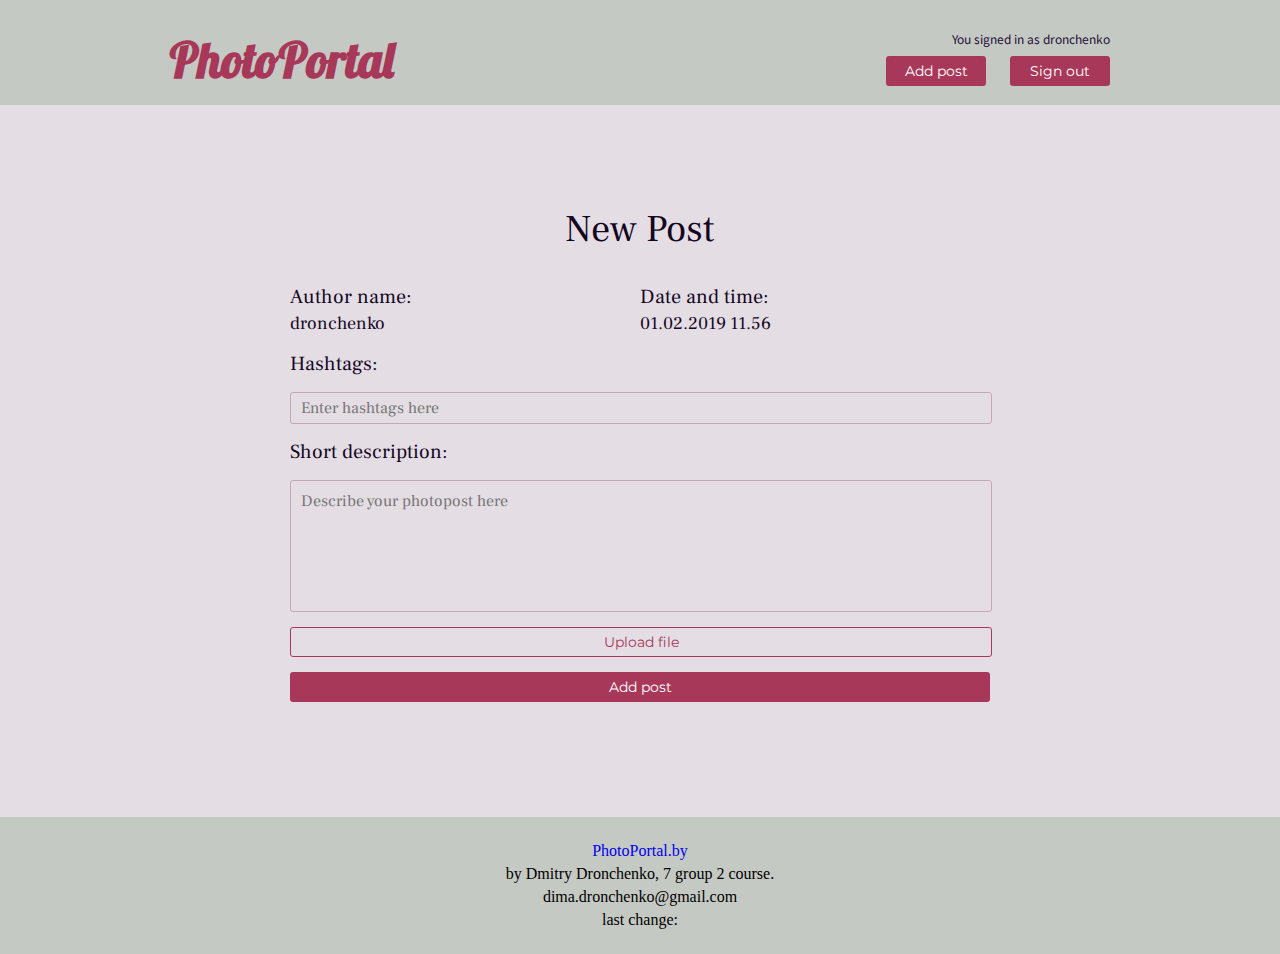
==== commit 1da295cc: "Add functions to controll photoposts(js)." ====
--- a/UI/addEditPost.html
+++ b/UI/addEditPost.html
@@ -38,7 +38,7 @@
         <p class="add-post__hashtags-text">Hashtags:</p>
         <input class="add-post__hashtags-input input" placeholder="Enter hashtags here" type="text" />
         <p class="add-post__desc-text">Short description:</p>
-        <textarea class="add-post__desc-input input" placeholder="And post description here" maxlength="200" required></textarea>
+        <textarea class="add-post__desc-input input" placeholder="Describe your photopost here" maxlength="200" required></textarea>
         <label for="uploadBtn" class="add-post__upload-button">Upload file</label>
         <input style="opacity: 0; z-index: -1; height: 0px" type="file" name="upload" id="uploadBtn" />
         <input type="submit" value="Add post" class="add-post__add-button button" />
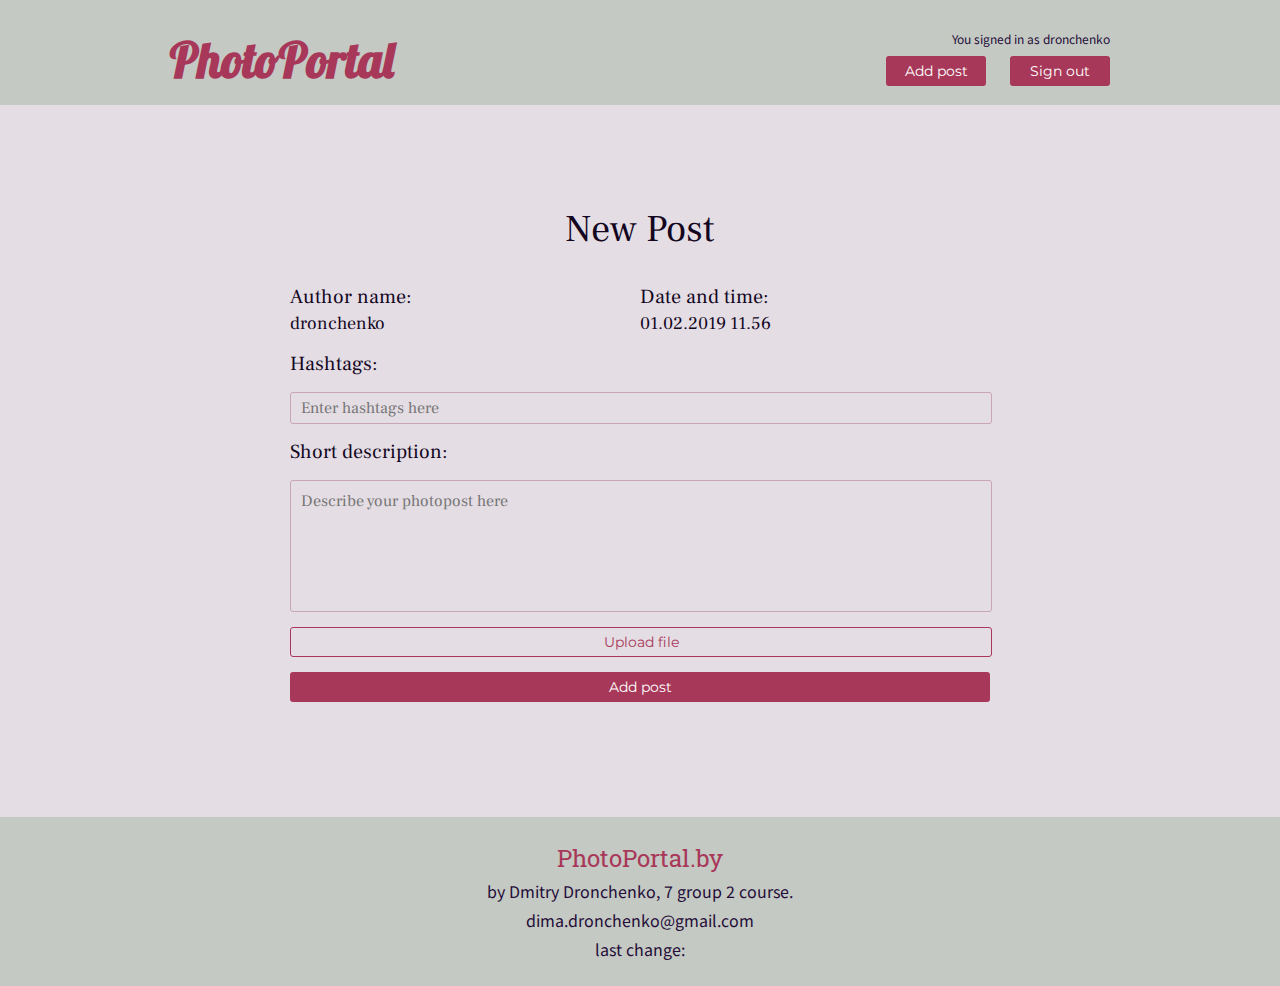
==== commit f7b715db: "Delete datepicker, cosmetic fixes." ====
--- a/UI/addEditPost.html
+++ b/UI/addEditPost.html
@@ -12,28 +12,28 @@
   <header>
     <div class="header">
       <div class="header__logo">
-        <h1><a href="#">PhotoPortal</a></h1>
+        <a href="#"><h1>PhotoPortal</h1></a>
       </div>
-      <div class="header__logInfo text1">
+      <div class="header__logInfo text-type-1">
         <p>You signed in as dronchenko</p>
       </div>
       <div class="header__buttons">
-        <form class="header__button-form" action="addEditPost.html"><button class="header__button button" type="submit">Add post</button></form>
-        <form class="header__button-form" action="addEditPost.html"><button onclick="setBlur()" class="header__button button" type="submit">Sign out</button></form>
+        <button class="header__button button" type="submit" onclick="location.href='addEditPost.html'">Add post</button>
+        <button onclick="setBlur()" class="header__button button" type="submit">Sign out</button>
       </div>
     </div>
   </header>
   <main>
     <div class="add-post">
-      <p class="add-post__title text2">New Post</p>
-      <form class="add-post__form text2" action="#">
+      <p class="add-post__title text-type-2">New Post</p>
+      <form class="add-post__form text-type-2" action="#">
         <div class="add-post__author">
           <p>Author name:</p>
-          <input class="add-post__input text2" value="dronchenko" type="text" disabled />
+          <input class="add-post__input text-type-2" value="dronchenko" type="text" disabled />
         </div>
         <div class="add-post__date">
           <p>Date and time:</p>
-          <input class="add-post__input text2" value="01.02.2019 11.56" type="text" disabled />
+          <input class="add-post__input text-type-2" value="01.02.2019 11.56" type="text" disabled />
         </div>
         <p class="add-post__hashtags-text">Hashtags:</p>
         <input class="add-post__hashtags-input input" placeholder="Enter hashtags here" type="text" />
@@ -47,10 +47,10 @@
   </main>
   <footer>
     <div class="footer">
-      <a class="footer__link" href="#">PhotoPortal.by</a>
-      <p class="footer__text">by Dmitry Dronchenko, 7 group 2 course.</p>
-      <p class="footer__text">dima.dronchenko@gmail.com</p>
-      <p class="footer__text">last change:</p>
+      <a class="footer__link text-type-3" href="#">PhotoPortal.by</a>
+      <p class="footer__text text-type-1">by Dmitry Dronchenko, 7 group 2 course.</p>
+      <p class="footer__text text-type-1">dima.dronchenko@gmail.com</p>
+      <p class="footer__text text-type-1">last change:</p>
     </div>
   </footer>
 </body>
--- a/UI/styles/styles.css
+++ b/UI/styles/styles.css
@@ -3,11 +3,11 @@
   margin: 0;
   padding: 0;
   text-decoration: none;
+  border: none;
 }
 .button {
   width: 100px;
   height: 30px;
-  border: none;
   background: #A83859;
   color: #FFFFFF;
   border-radius: 3px;
@@ -37,28 +37,27 @@
 }
 .hashtag {
   padding: 0 5px;
-  border: none;
   border-radius: 3px;
   background: #A83859;
   font-size: 14px;
   font-family: 'Noto Sans TC', sans-serif;
   color: #FFFFFF;
 }
-.text1 {
+.text-type-1 {
   font-size: 12px;
   font-family: 'Noto Sans TC', sans-serif;
   color: #240D39;
 }
-.text2 {
+.text-type-2 {
   color: #13061E;
   font-family: 'Frank Ruhl Libre', serif;
 }
-.text3 {
+.text-type-3 {
   font-size: 24px;
   font-family: 'Roboto Slab', serif;
   color: #A83859;
 }
-.text4 {
+.text-type-4 {
   font-family: 'Alegreya', serif;
   color: #13061E;
   font-size: 36px;
@@ -82,7 +81,7 @@
   grid-column: 1/2;
   justify-self: start;
 }
-.header__logo > h1 > a {
+.header__logo > a > h1 {
   font-family: 'Lobster', cursive;
   color: #A83859;
   font-size: 48px;
@@ -97,7 +96,7 @@
   grid-row: 4/5;
   grid-column: 2/3;
 }
-.header__button-form {
+.header__button {
   display: inline-grid;
   margin-left: 20px;
 }
@@ -112,26 +111,24 @@
     justify-self: center;
   }
   .header__logInfo {
+    margin-right: 3.5%;
     grid-row: 2/3;
     grid-column: 1/3;
     justify-self: end;
   }
   .header__buttons {
-    width: 100%;
     justify-self: center;
     grid-column: 1/3;
     grid-row: 3/4;
     display: grid;
     grid-template-columns: repeat(2, 1fr);
-  }
-  .header__button-form {
+    width: 100%;
+    grid-auto-flow: column;
+  }
+  .header__button {
+    margin: 0;
     justify-self: center;
     width: 86%;
-    margin: 0;
-    grid-auto-flow: column;
-  }
-  .header__button {
-    width: 100%;
   }
 }
 .filter-container {
@@ -141,25 +138,29 @@
 .filter {
   display: grid;
   grid-template-columns: repeat(2, auto);
-  grid-template-rows: 10% auto;
+  grid-template-rows: 25px auto;
   grid-gap: 10px;
   max-width: 600px;
   margin: auto;
   padding: 0 40px;
 }
 .filter__title {
-  display: grid;
+  background: #E4DDE4;
+  display: grid;
+  grid-template-columns: repeat(2, auto);
   grid-column: 1/3;
   grid-row: 1/2;
 }
 .filter__text {
+  text-align: left;
   grid-column: 1/2;
   font-size: 20px;
 }
 .filter__symbol {
+  -webkit-margin-before: -20px;
+  text-align: right;
   grid-column: 2/3;
   align-self: center;
-  justify-self: end;
 }
 .filter__form {
   grid-row: 2/3;
@@ -176,13 +177,13 @@
   display: grid;
   grid-gap: 10px;
   margin-left: 20px;
-  grid-template-columns: 100px auto;
-  grid-template-areas: 'text-date date date' 'text-author author author' 'text-hashtag hashtag hashtag' 'vars vars vars' 'but but but';
+  grid-template-columns: 20% 40% 40%;
+  grid-template-areas: 'text-date-f date-f time-f' 'text-date-t date-t time-t' 'text-author author author' 'text-hashtag hashtag hashtag' 'vars vars vars' 'but but but';
 }
 @media (max-width: 465px) {
   .filter__inputs {
     grid-template-columns: auto;
-    grid-template-areas: 'text-date' 'date' 'date' 'text-author' 'author' 'text-hashtag' 'hashtag' 'vars' 'but';
+    grid-template-areas: 'text-date-f text-date-f' 'date-f date-f' 'time-f time-f' 'text-date-t text-date-t' 'date-t date-t' 'time-t time-t' 'text-author text-author' 'author author' 'text-hashtag text-hashtag' 'hashtag hashtag' 'vars vars' 'but but';
   }
 }
 .filter__input {
@@ -198,11 +199,23 @@
     width: 100%;
   }
 }
-.filter__text-date {
-  grid-area: text-date;
-}
-.filter #date {
-  grid-area: date;
+.filter__text-date-from {
+  grid-area: text-date-f;
+}
+.filter #date-from {
+  grid-area: date-f;
+}
+.filter #time-from {
+  grid-area: time-f;
+}
+.filter__text-date-to {
+  grid-area: text-date-t;
+}
+.filter #date-to {
+  grid-area: date-t;
+}
+.filter #time-to {
+  grid-area: time-t;
 }
 .filter__text-author {
   grid-area: text-author;
@@ -272,59 +285,61 @@
   grid-column: 1/3;
   justify-self: center;
 }
-.el {
+.post {
   padding: 25px;
   display: grid;
   grid-template-rows: auto 20px auto auto;
   grid-template-columns: 1fr 1fr 20px;
   grid-gap: 10px;
 }
-.el__like {
+.post__like {
   grid-row: 2 / 3;
   grid-column: 3 / 4;
   justify-self: end;
   height: 20px;
   width: 20px;
 }
-.el__like:hover {
+.post__like:hover {
   color: #A83859;
 }
-.el__name {
+.post__name {
   grid-row: 2 / 3;
   grid-column: 1 / 3;
 }
-.el__photo {
+.post__photo {
   grid-area: 1 / 1 / span 1 / span 3;
   width: 100%;
   -webkit-box-shadow: 0 0 25px #240D3950;
   -moz-box-shadow: 0 0 25px #240D3950;
   box-shadow: 0 0 25px #240D3950;
 }
-.el__desc {
+.post__desc {
   grid-row: 3 / 4;
   grid-column: 1 / 4;
   display: none;
-}
-.el__hashtag {
+  font-size: 14px;
+}
+.post__hashtag {
   grid-row: 2 / 3;
   grid-column: 2 / 3;
   justify-self: end;
   display: none;
-}
-.el__links {
+  font-size: 14px;
+}
+.post__links {
   grid-column: 1/4;
   justify-self: end;
 }
-.el__link {
+.post__link {
   font-size: 14px;
   display: none;
   margin-left: 20px;
 }
-.el__link:hover {
+.post__link:hover {
   text-decoration: underline;
 }
 @media (max-width: 610px) {
-  .el {
+  .post {
     grid-column: 1/3;
     width: 80%;
     justify-self: center;
@@ -332,25 +347,25 @@
     grid-template-columns: 1fr 1fr 20px;
     grid-gap: 10px;
   }
-  .el__photo {
+  .post__photo {
     grid-area: 1 / 1 / span 1 / span 3;
   }
-  .el__name {
+  .post__name {
     grid-area: 2 / 1 / span 1 / span 3;
   }
-  .el__like {
+  .post__like {
     grid-area: 2 / 3 / span 1 / span 1;
   }
-  .el__hashtag {
+  .post__hashtag {
     justify-self: start;
     grid-area: 3 / 1 / span 1 / span 3;
     display: block;
   }
-  .el__desc {
+  .post__desc {
     grid-area: 4 / 1 / span 1 / span 3;
     display: block;
   }
-  .el__link {
+  .post__link {
     grid-area: 5 / 1 / span 1 / span 3;
     display: inline-grid;
   }
@@ -385,18 +400,17 @@
   width: 80%;
   height: 120px;
   display: grid;
-  grid-template-columns: repeat(3, auto);
+  grid-template-columns: repeat(3, 1fr);
   grid-template-rows: auto 30px;
 }
-.delete-dialog__button-form1 {
+.delete-dialog__buttons {
+  grid-column: 1/4;
+  grid-row: 2/3;
   justify-self: end;
-  grid-row: 2/3;
-  grid-column: 2/3;
-}
-.delete-dialog__button-form2 {
-  justify-self: end;
-  grid-row: 2/3;
-  grid-column: 3/4;
+}
+.delete-dialog__button {
+  margin-left: 20px;
+  display: inline-grid;
 }
 .delete-dialog__text {
   grid-column: 1/4;
@@ -422,8 +436,7 @@
   font-size: 32px;
   padding-bottom: 30px;
 }
-.signin-dialog__form,
-.signin-dialog__button-form {
+.signin-dialog__form {
   width: 60%;
   display: grid;
   grid-auto-rows: auto;
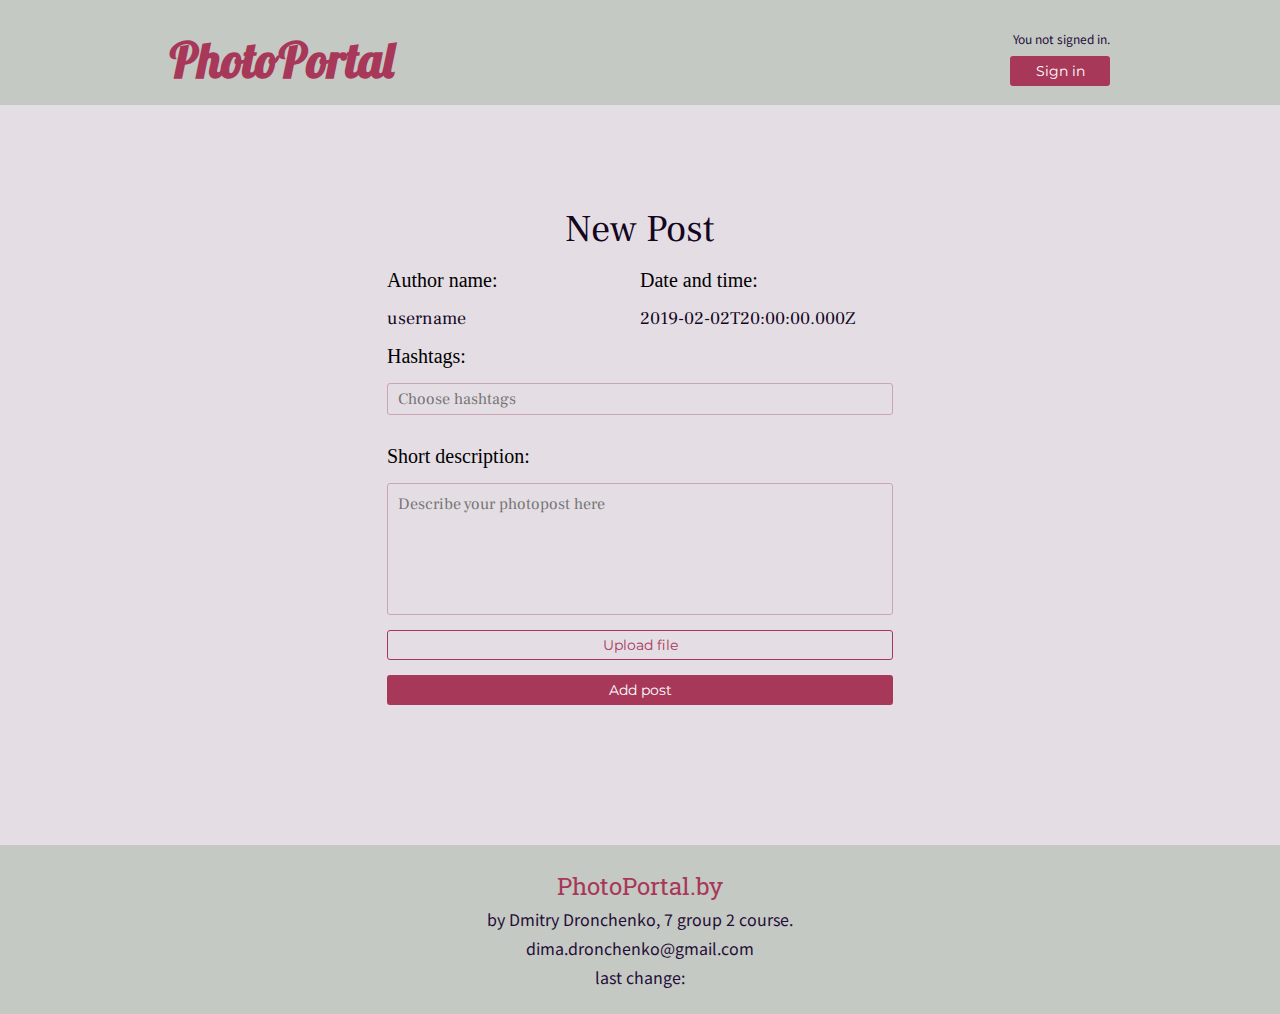
==== commit 821d725c: "Now you can add post." ====
--- a/UI/addEditPost.html
+++ b/UI/addEditPost.html
@@ -5,43 +5,48 @@
   <link href="styles/styles.css" rel="stylesheet" />
   <link href="https://fonts.googleapis.com/css?family=Montserrat:700|Lobster|Noto+Sans+TC|Frank+Ruhl+Libre|Roboto+Slab|Alegreya:400" rel="stylesheet" />
   <meta name="viewport" content="width=device-width, initial-scale=1">
-  <script src="scripts/script.js"></script>
   <title>Document</title>
 </head>
 <body>
   <header>
     <div class="header">
       <div class="header__logo">
-        <a href="#"><h1>PhotoPortal</h1></a>
+        <a href="index.html"><h1>PhotoPortal</h1></a>
       </div>
       <div class="header__logInfo text-type-1">
-        <p>You signed in as dronchenko</p>
+        <p>You not signed in</p>
       </div>
       <div class="header__buttons">
-        <button class="header__button button" type="submit" onclick="location.href='addEditPost.html'">Add post</button>
-        <button onclick="setBlur()" class="header__button button" type="submit">Sign out</button>
+        <button class="header__button button" type="button">Add post</button>
+        <button class="header__button button" type="button">Sign in</button>
+        <button class="header__button button" type="button">Sign out</button>
       </div>
     </div>
   </header>
   <main>
     <div class="add-post">
-      <p class="add-post__title text-type-2">New Post</p>
-      <form class="add-post__form text-type-2" action="#">
-        <div class="add-post__author">
-          <p>Author name:</p>
-          <input class="add-post__input text-type-2" value="dronchenko" type="text" disabled />
+      <form class="add-post__form" action="#">
+        <p class="add-post__title text-type-2">New Post</p>
+        <label class="add-post__author-label" for="author">Author name:</label>
+        <input class="add-post__author-input text-type-2" id="author" value="username" type="text" disabled />
+        <label class="add-post__date-label" for="dateAndTime">Date and time:</label>
+        <!--TODO: Сделать динамисеское время.-->
+        <input class="add-post__date-input text-type-2" id="dateAndTime"  value="2019-02-02T20:00:00.000Z" type="text" disabled />
+        <label for="tags" class="add-post__hashtags-label">Hashtags:</label>
+        <div class="add-post__tags input">
+          <input class="add-post__tags-input text-type-2" type="text" placeholder="Choose hashtags" id="tags" />
         </div>
-        <div class="add-post__date">
-          <p>Date and time:</p>
-          <input class="add-post__input text-type-2" value="01.02.2019 11.56" type="text" disabled />
-        </div>
-        <p class="add-post__hashtags-text">Hashtags:</p>
-        <input class="add-post__hashtags-input input" placeholder="Enter hashtags here" type="text" />
-        <p class="add-post__desc-text">Short description:</p>
-        <textarea class="add-post__desc-input input" placeholder="Describe your photopost here" maxlength="200" required></textarea>
+        <ul class="add-post__variants add-post__variants_hidden">
+          <template class="hashtag-template">
+            <li class="add-post__variant hashtag"></li>
+          </template>
+        </ul>
+        <label for="desc" class="add-post__desc-label">Short description:</label>
+        <textarea class="add-post__desc-input input" id="desc" placeholder="Describe your photopost here"
+                  maxlength="200" required></textarea>
         <label for="uploadBtn" class="add-post__upload-button">Upload file</label>
-        <input style="opacity: 0; z-index: -1; height: 0px" type="file" name="upload" id="uploadBtn" />
-        <input type="submit" value="Add post" class="add-post__add-button button" />
+        <input style="opacity: 0; z-index: -1; height: 0" type="file" name="upload" id="uploadBtn" />
+        <button type="submit" class="add-post__add-button button">Add post</button>
       </form>
     </div>
   </main>
@@ -53,6 +58,9 @@
       <p class="footer__text text-type-1">last change:</p>
     </div>
   </footer>
+  <script src="scripts/posts.js"></script>
+  <script src="scripts/addEditScript.js"></script>
+  <script src="scripts/addEditController.js"></script>
 </body>
 </html>
 
--- a/UI/styles/styles.css
+++ b/UI/styles/styles.css
@@ -62,6 +62,9 @@
   color: #13061E;
   font-size: 36px;
 }
+.wrapper_blured {
+  filter: blur(2px);
+}
 header {
   background: #C5C9C3;
 }
@@ -97,7 +100,6 @@
   grid-column: 2/3;
 }
 .header__button {
-  display: inline-grid;
   margin-left: 20px;
 }
 @media (max-width: 610px) {
@@ -121,7 +123,7 @@
     grid-column: 1/3;
     grid-row: 3/4;
     display: grid;
-    grid-template-columns: repeat(2, 1fr);
+    grid-template-columns: repeat(auto-fill, 1fr);
     width: 100%;
     grid-auto-flow: column;
   }
@@ -178,23 +180,33 @@
   grid-gap: 10px;
   margin-left: 20px;
   grid-template-columns: 20% 40% 40%;
-  grid-template-areas: 'text-date-f date-f time-f' 'text-date-t date-t time-t' 'text-author author author' 'text-hashtag hashtag hashtag' 'vars vars vars' 'but but but';
+  grid-template-areas: 'text-date-f date-f time-f' 'text-date-t date-t time-t' 'text-author author author' 'text-hashtag hashtag hashtag' 'vars vars vars' 'but but-r but-a';
 }
 @media (max-width: 465px) {
   .filter__inputs {
     grid-template-columns: auto;
-    grid-template-areas: 'text-date-f text-date-f' 'date-f date-f' 'time-f time-f' 'text-date-t text-date-t' 'date-t date-t' 'time-t time-t' 'text-author text-author' 'author author' 'text-hashtag text-hashtag' 'hashtag hashtag' 'vars vars' 'but but';
+    grid-template-areas: 'text-date-f text-date-f' 'date-f date-f' 'time-f time-f' 'text-date-t text-date-t' 'date-t date-t' 'time-t time-t' 'text-author text-author' 'author author' 'text-hashtag text-hashtag' 'hashtag hashtag' 'vars vars' 'but-r but-r' 'but-a but-a';
   }
 }
 .filter__input {
   min-width: 115px;
 }
-.filter__button {
+.filter__apply-button {
   justify-self: end;
-  grid-area: but;
+  grid-area: but-a;
 }
 @media (max-width: 465px) {
-  .filter__button {
+  .filter__apply-button {
+    justify-self: center;
+    width: 100%;
+  }
+}
+.filter__reset-button {
+  justify-self: start;
+  grid-area: but-r;
+}
+@media (max-width: 465px) {
+  .filter__reset-button {
     justify-self: center;
     width: 100%;
   }
@@ -269,77 +281,92 @@
   display: none;
 }
 main {
-  background: #E4DDE4;
+  padding-bottom: 40px;
+  display: grid;
+  background: #E4DDE4;
+}
+main .button {
+  justify-self: center;
 }
 .main {
   max-width: 700px;
   margin: auto;
-  padding: 25px 0 50px 0;
+  padding: 25px 0 15px 0;
   display: grid;
   grid-template-columns: repeat(2, auto);
   grid-auto-rows: auto;
   grid-column-gap: 20px;
   grid-auto-flow: dense;
 }
-.main__button {
-  grid-column: 1/3;
-  justify-self: center;
-}
-.post {
+.post-container {
   padding: 25px;
   display: grid;
   grid-template-rows: auto 20px auto auto;
   grid-template-columns: 1fr 1fr 20px;
   grid-gap: 10px;
 }
-.post__like {
+.post-container_big {
+  grid-column: 1/3;
+  width: 80%;
+  justify-self: center;
+}
+.post-container__like {
   grid-row: 2 / 3;
   grid-column: 3 / 4;
   justify-self: end;
   height: 20px;
   width: 20px;
 }
-.post__like:hover {
+.post-container__like:hover {
   color: #A83859;
 }
-.post__name {
+.post-container__name {
   grid-row: 2 / 3;
   grid-column: 1 / 3;
 }
-.post__photo {
+.post-container__photo {
   grid-area: 1 / 1 / span 1 / span 3;
   width: 100%;
   -webkit-box-shadow: 0 0 25px #240D3950;
   -moz-box-shadow: 0 0 25px #240D3950;
   box-shadow: 0 0 25px #240D3950;
 }
-.post__desc {
+.post-container__desc {
   grid-row: 3 / 4;
   grid-column: 1 / 4;
   display: none;
   font-size: 14px;
 }
-.post__hashtag {
+.post-container__desc_big {
+  display: block;
+}
+.post-container__hashtag {
   grid-row: 2 / 3;
   grid-column: 2 / 3;
   justify-self: end;
   display: none;
   font-size: 14px;
 }
-.post__links {
+.post-container__hashtag_big {
+  display: block;
+}
+.post-container__links {
   grid-column: 1/4;
   justify-self: end;
 }
-.post__link {
+.post-container__link {
   font-size: 14px;
   display: none;
   margin-left: 20px;
 }
-.post__link:hover {
+.post-container__link:hover {
   text-decoration: underline;
 }
+.post-container__link_big {
+  display: inline-block;
+}
 @media (max-width: 610px) {
-  .post {
+  .post-container {
     grid-column: 1/3;
     width: 80%;
     justify-self: center;
@@ -347,25 +374,25 @@
     grid-template-columns: 1fr 1fr 20px;
     grid-gap: 10px;
   }
-  .post__photo {
+  .post-container__photo {
     grid-area: 1 / 1 / span 1 / span 3;
   }
-  .post__name {
+  .post-container__name {
     grid-area: 2 / 1 / span 1 / span 3;
   }
-  .post__like {
+  .post-container__like {
     grid-area: 2 / 3 / span 1 / span 1;
   }
-  .post__hashtag {
+  .post-container__hashtag {
     justify-self: start;
     grid-area: 3 / 1 / span 1 / span 3;
     display: block;
   }
-  .post__desc {
+  .post-container__desc {
     grid-area: 4 / 1 / span 1 / span 3;
     display: block;
   }
-  .post__link {
+  .post-container__link {
     grid-area: 5 / 1 / span 1 / span 3;
     display: inline-grid;
   }
@@ -464,61 +491,80 @@
   max-width: 700px;
   margin: auto;
   padding: 100px 40px 100px 40px;
-  display: grid;
-  grid-template-rows: repeat(2, auto);
-  grid-row-gap: 30px;
-}
-.add-post * {
-  width: 100%;
+}
+.add-post__form {
+  display: grid;
+  grid-row-gap: 15px;
+  grid-template-columns: repeat(2, 1fr);
+  grid-template-areas: 'title title' 'author-l date-l' 'author-i date-i' 'tags-l tags-l' 'tags-i tags-i' 'vars vars' 'desc-l desc-l' 'desc-i desc-i' 'upload upload' 'addBtn addBtn';
+  font-size: 20px;
+}
+@media (max-width: 465px) {
+  .add-post__form {
+    grid-template-areas: 'title title' 'author-l author-l' 'author-i author-i' 'date-l date-l' 'date-i date-i' 'tags-l tags-l' 'tags-i tags-i' 'vars vars' 'desc-l desc-l' 'desc-i desc-i' 'upload upload' 'addBtn addBtn';
+  }
 }
 .add-post__title {
+  grid-area: title;
   text-align: center;
-  grid-area: 1 / 1 / span 1 / span 1;
   justify-self: center;
   color: #13061E;
   font-size: 38px;
 }
-.add-post__form {
-  grid-area: 2 / 1 / span 1 / span 1;
-  display: grid;
-  grid-template-rows: repeat(7, auto);
-  grid-template-columns: repeat(2, 1fr);
-  grid-row-gap: 15px;
-  font-size: 20px;
-}
-.add-post__author {
-  grid-area: 1 / 1 / span 1 / span 1;
-}
-.add-post__author * {
-  display: inline-grid;
-}
-.add-post__input {
+.add-post__author-label {
+  grid-area: author-l;
+}
+.add-post__author-input {
+  grid-area: author-i;
   font-size: 18px;
   border: none;
   background: #E4DDE4;
 }
-.add-post__date {
-  grid-area: 1 / 2 / span 1 / span 1;
-}
-.add-post__date * {
+.add-post__date-label {
+  grid-area: date-l;
+}
+.add-post__date-input {
+  grid-area: date-i;
+  font-size: 18px;
+  border: none;
+  background: #E4DDE4;
+}
+.add-post__hashtags-label {
+  grid-area: tags-l;
+}
+.add-post__tags {
+  grid-area: tags-i;
+  text-indent: 0;
+  height: auto;
+  grid-auto-flow: dense;
+}
+.add-post__tags:hover {
+  cursor: text;
+}
+.add-post__tags-input {
+  font-size: 16px;
+  height: 20px;
   display: inline-grid;
-}
-.add-post__hashtags-text {
-  grid-area: 2 / 1 / span 1 / span 2;
-}
-.add-post__hashtags-input {
-  grid-area: 3 / 1 / span 1 / span 2;
-}
-.add-post__desc-text {
-  grid-area: 4 / 1 / span 1 / span 2;
+  padding: 5px 0;
+  background: #E4DDE4;
+  border: none;
+  margin-left: 10px;
+}
+.add-post__tag {
+  margin: 5px 0 5px 10px;
+  display: inline-grid;
+}
+.add-post__desc-label {
+  grid-area: desc-l;
 }
 .add-post__desc-input {
+  grid-area: desc-i;
   padding-top: 10px;
   resize: none;
   height: 120px;
-  grid-area: 5 / 1 / span 1 / span 2;
 }
 .add-post__upload-button {
+  grid-area: upload;
   font-family: 'Montserrat', sans-serif;
   font-size: 14px;
   padding: 5px 0 5px 0;
@@ -527,11 +573,30 @@
   color: #A83859;
   border: 1px solid #A83859;
   border-radius: 3px;
-  grid-area: 6 / 1 / span 1 / span 2;
 }
 .add-post__add-button {
+  grid-area: addBtn;
   width: 100%;
-  grid-area: 7 / 1 / span 1 / span 2;
+}
+.add-post__variants {
+  grid-area: vars;
+  cursor: default;
+}
+.add-post__variants_hidden {
+  display: none;
+}
+.add-post__variant {
+  margin: 3px;
+  display: inline-grid;
+  grid-auto-flow: dense;
+  grid-gap: 5px;
+}
+.add-post__variant:hover {
+  background: #240D39;
+  cursor: pointer;
+}
+.add-post__variant_hide {
+  display: none;
 }
 body {
   display: grid;
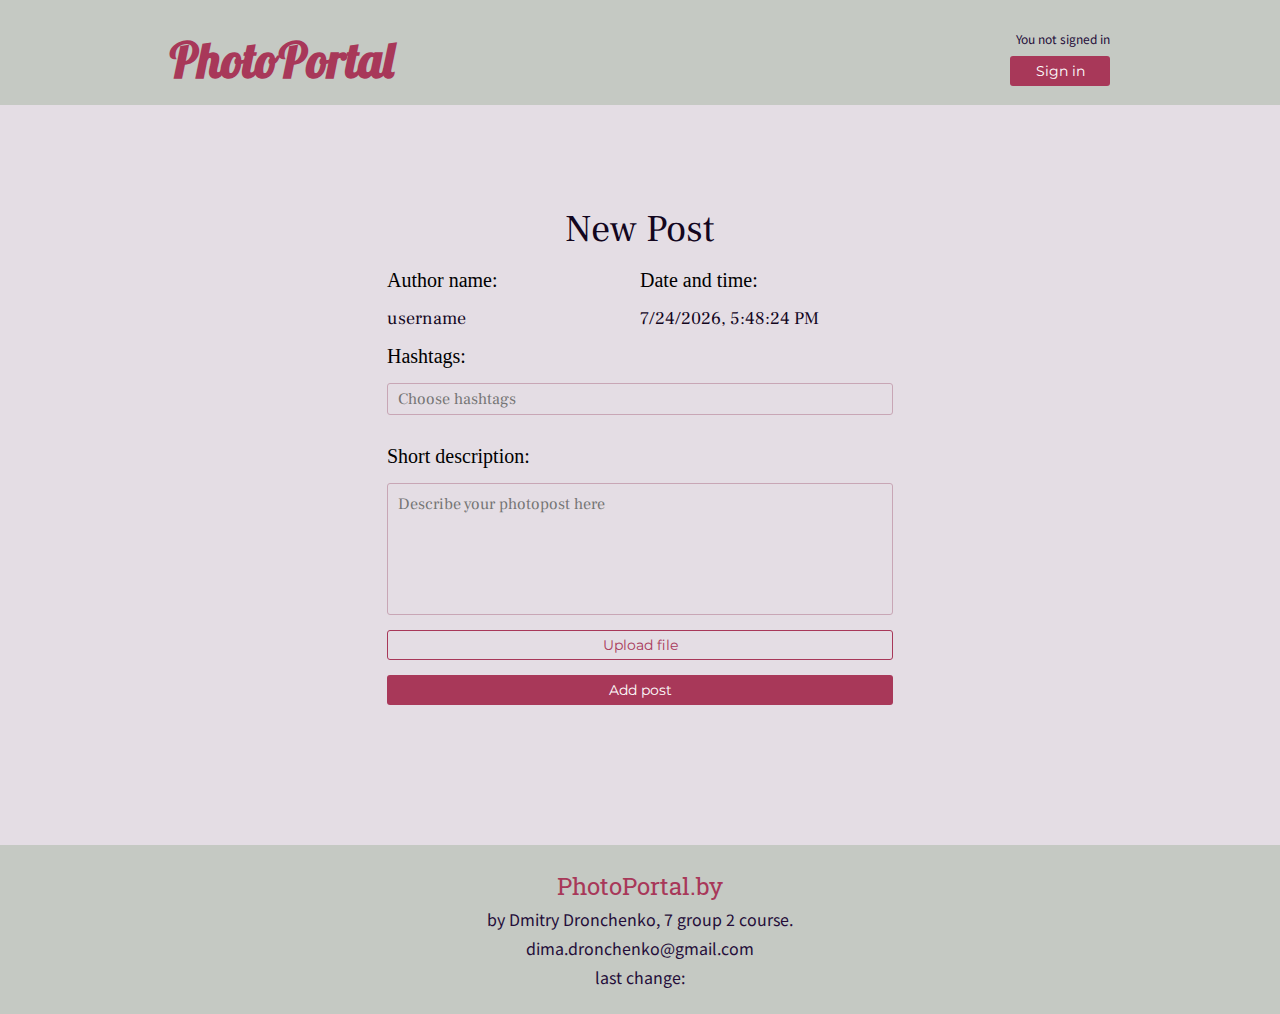
==== commit 04d168a2: "Realized SPA." ====
--- a/UI/addEditPost.html
+++ b/UI/addEditPost.html
@@ -17,9 +17,9 @@
         <p>You not signed in</p>
       </div>
       <div class="header__buttons">
-        <button class="header__button button" type="button">Add post</button>
+        <button class="header__button header__button_hidden button" type="button">Add post</button>
         <button class="header__button button" type="button">Sign in</button>
-        <button class="header__button button" type="button">Sign out</button>
+        <button class="header__button header__button_hidden button" type="button">Sign out</button>
       </div>
     </div>
   </header>
@@ -30,8 +30,7 @@
         <label class="add-post__author-label" for="author">Author name:</label>
         <input class="add-post__author-input text-type-2" id="author" value="username" type="text" disabled />
         <label class="add-post__date-label" for="dateAndTime">Date and time:</label>
-        <!--TODO: Сделать динамисеское время.-->
-        <input class="add-post__date-input text-type-2" id="dateAndTime"  value="2019-02-02T20:00:00.000Z" type="text" disabled />
+        <input class="add-post__date-input text-type-2" id="dateAndTime" type="text" disabled />
         <label for="tags" class="add-post__hashtags-label">Hashtags:</label>
         <div class="add-post__tags input">
           <input class="add-post__tags-input text-type-2" type="text" placeholder="Choose hashtags" id="tags" />
--- a/UI/styles/styles.css
+++ b/UI/styles/styles.css
@@ -102,6 +102,9 @@
 .header__button {
   margin-left: 20px;
 }
+.header__button_hidden {
+  display: none;
+}
 @media (max-width: 610px) {
   .header {
     grid-template-rows: repeat(4, auto);
@@ -137,6 +140,9 @@
   padding-top: 10px;
   background: #E4DDE4;
 }
+.filter-container_hidden {
+  display: none;
+}
 .filter {
   display: grid;
   grid-template-columns: repeat(2, auto);
@@ -288,6 +294,9 @@
 main .button {
   justify-self: center;
 }
+main.hidden {
+  display: none;
+}
 .main {
   max-width: 700px;
   margin: auto;
@@ -354,10 +363,14 @@
   grid-column: 1/4;
   justify-self: end;
 }
+.post-container__links_hidden {
+  display: none;
+}
 .post-container__link {
   font-size: 14px;
   display: none;
   margin-left: 20px;
+  cursor: pointer;
 }
 .post-container__link:hover {
   text-decoration: underline;
@@ -397,34 +410,16 @@
     display: inline-grid;
   }
 }
-.modal-window {
+#delete-dialog {
   position: fixed;
-  top: 0;
-  right: 0;
-  bottom: 0;
-  left: 0;
-  z-index: 99;
-  -webkit-transition: opacity 400ms ease-in;
-  -moz-transition: opacity 400ms ease-in;
-  transition: opacity 400ms ease-in;
-  display: none;
-  pointer-events: none;
-}
-.modal-window:target {
-  display: block;
-  pointer-events: auto;
-}
-.modal-dialog {
-  z-index: 100;
-  box-shadow: 0 0 50px #240D39CC, inset 0 0 34px #240D394D;
-  position: relative;
-  margin: 10% auto;
-  background: #E4DDE4;
-}
-.delete-dialog {
   padding: 25px 15px 15px 25px;
   max-width: 370px;
   width: 80%;
+  box-shadow: 0 0 50px #240D39CC, inset 0 0 34px #240D394D;
+  margin: 10% auto;
+  background: #E4DDE4;
+}
+#delete-dialog > form {
   height: 120px;
   display: grid;
   grid-template-columns: repeat(3, 1fr);
@@ -444,31 +439,32 @@
   grid-row: 1/2;
   font-size: 18px;
 }
-.signin-dialog {
+#signin-dialog {
   padding: 20px 0 100px 0;
-  display: grid;
-  grid-template-rows: repeat(2, auto);
-  grid-row-gap: 15px;
-  justify-items: center;
+  position: fixed;
   width: 70%;
   max-width: 600px;
   height: 70vh;
   max-height: 300px;
-}
-.signin-dialog * {
+  box-shadow: 0 0 50px #240D39CC, inset 0 0 34px #240D394D;
+  margin: 10% auto;
+  background: #E4DDE4;
+}
+#signin-dialog * {
   width: 100%;
+}
+#signin-dialog > form {
+  margin: auto;
+  width: 60%;
+  display: grid;
+  grid-auto-rows: auto;
+  grid-row-gap: 15px;
 }
 .signin-dialog__title {
   text-align: center;
   font-size: 32px;
   padding-bottom: 30px;
 }
-.signin-dialog__form {
-  width: 60%;
-  display: grid;
-  grid-auto-rows: auto;
-  grid-row-gap: 15px;
-}
 .signin-dialog__text {
   font-size: 20px;
 }
@@ -487,10 +483,17 @@
 .footer__text {
   font-size: 16px;
 }
+.add-post-container {
+  background: #E4DDE4;
+}
+.add-post-container_hidden {
+  display: none;
+}
 .add-post {
   max-width: 700px;
   margin: auto;
   padding: 100px 40px 100px 40px;
+  background: #E4DDE4;
 }
 .add-post__form {
   display: grid;
